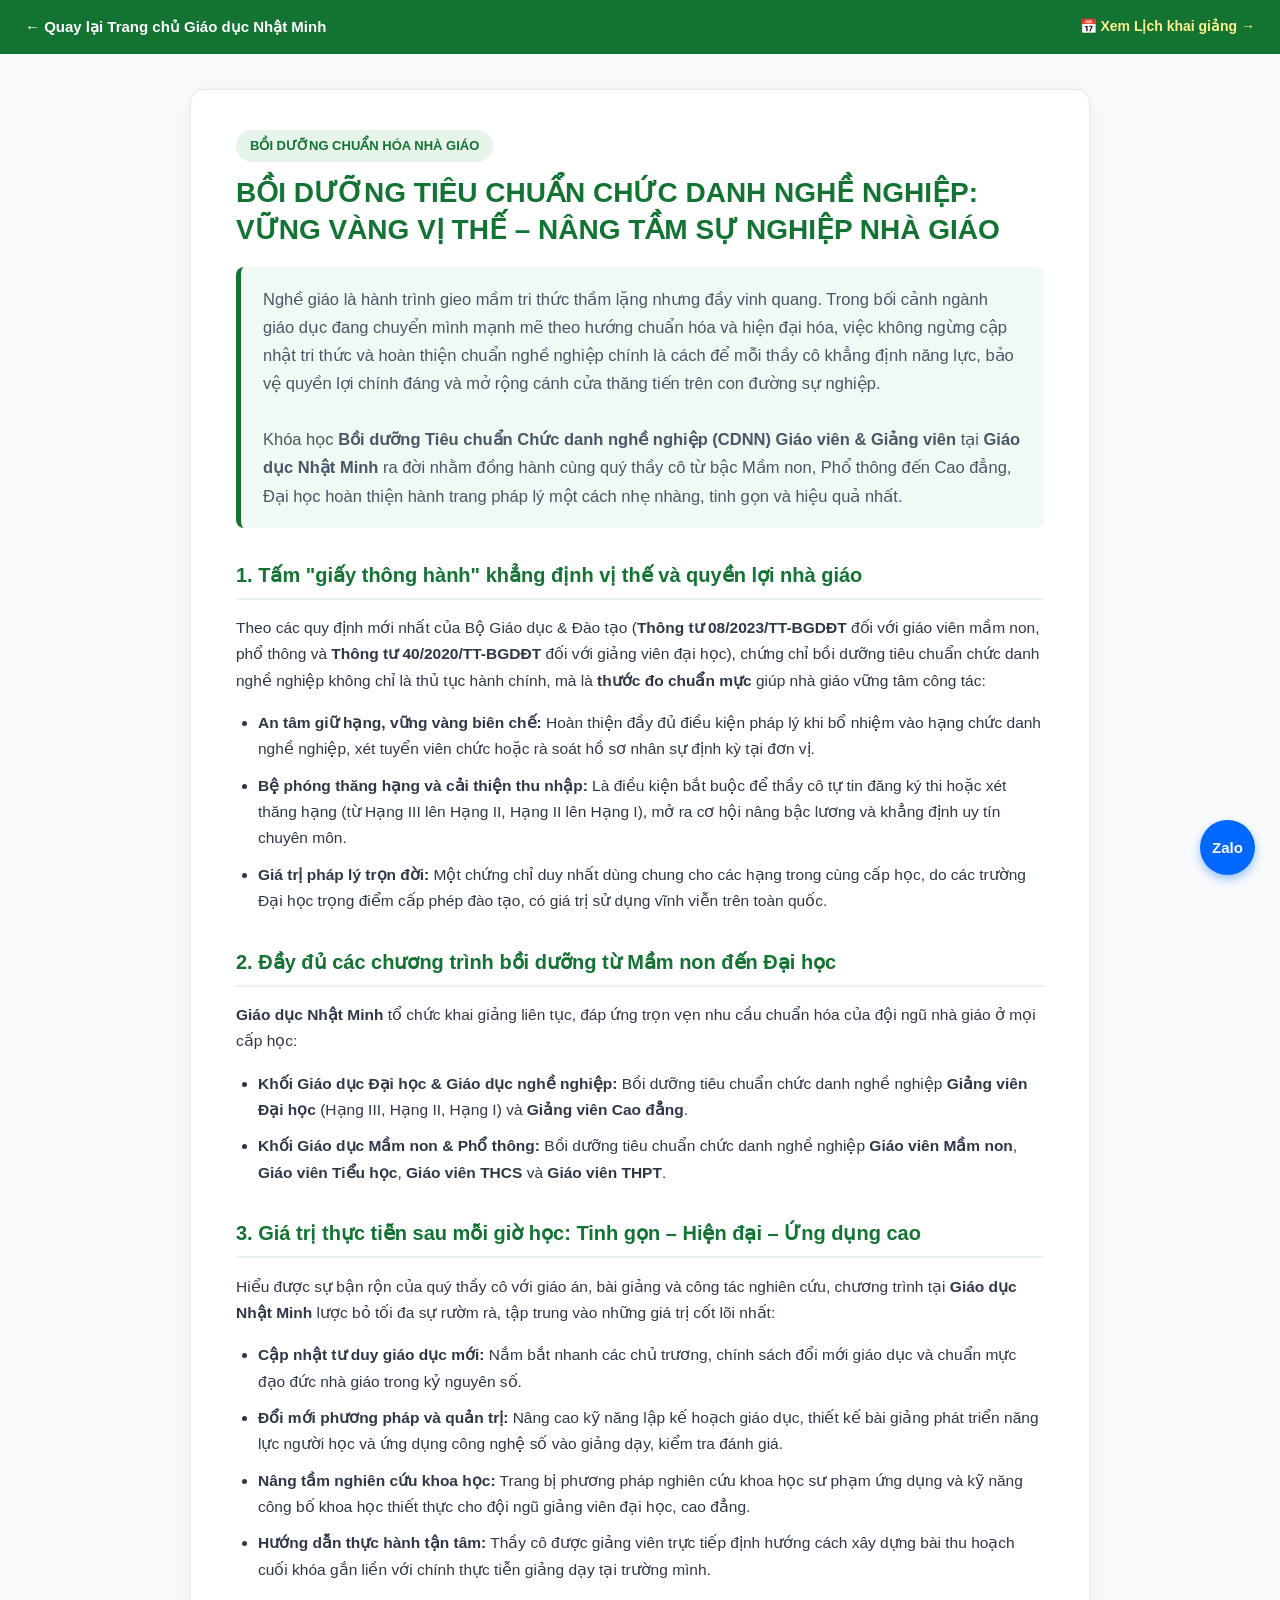
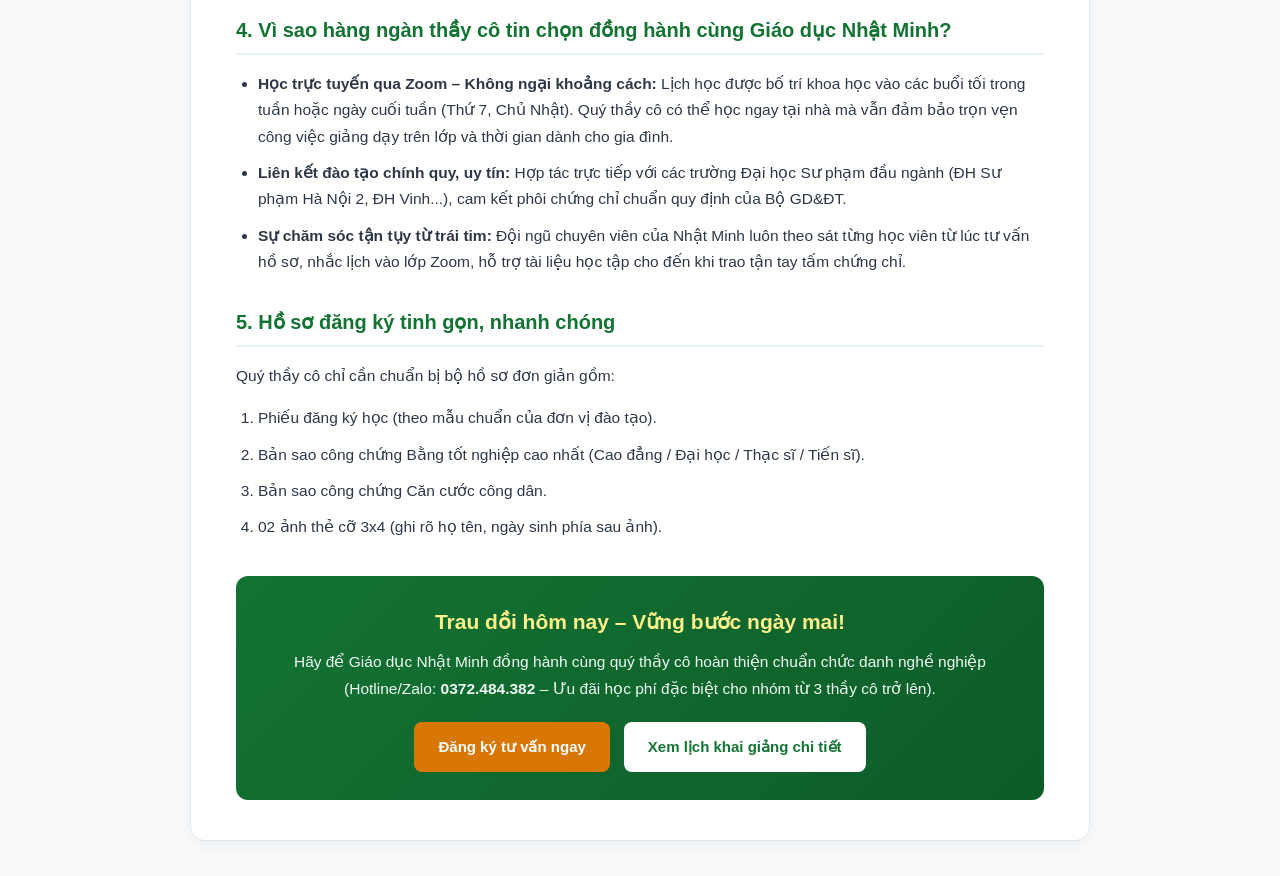
==== chuc-danh-nghe-nghiep.html @ af93ff40 "Create chuc-danh-nghe-nghiep.html" ====
<!DOCTYPE html>
<html lang="vi">
<head>
  <meta charset="UTF-8">
  <meta name="viewport" content="width=device-width, initial-scale=1.0">
  <title>Bồi dưỡng Tiêu chuẩn Chức danh nghề nghiệp Giáo viên & Giảng viên - Giáo dục Nhật Minh</title>
  <style>
    * { box-sizing: border-box; }
    body {
      margin: 0;
      background-color: #f8fafc;
      font-family: Arial, sans-serif;
      color: #2d3748;
      line-height: 1.7;
    }
    .top-nav-bar {
      background-color: #137333;
      padding: 14px 25px;
      display: flex;
      justify-content: space-between;
      align-items: center;
      flex-wrap: wrap;
      gap: 10px;
    }
    .top-nav-bar a {
      color: #ffffff;
      text-decoration: none;
      font-weight: bold;
      font-size: 15px;
    }
    .article-container {
      max-width: 900px;
      margin: 35px auto;
      background: #ffffff;
      padding: 40px 45px;
      border-radius: 14px;
      box-shadow: 0 4px 20px rgba(0, 0, 0, 0.05);
      border: 1px solid #e2e8f0;
    }
    .article-badge {
      display: inline-block;
      background: #e6f4ea;
      color: #137333;
      font-weight: bold;
      font-size: 13px;
      padding: 5px 14px;
      border-radius: 20px;
      margin-bottom: 12px;
      text-transform: uppercase;
    }
    .article-container h1 {
      color: #137333;
      font-size: 28px;
      line-height: 1.35;
      margin: 0 0 18px 0;
    }
    .article-lead {
      font-size: 16.5px;
      color: #4a5568;
      background: #f0f9f4;
      padding: 18px 22px;
      border-left: 5px solid #137333;
      border-radius: 8px;
      margin-bottom: 28px;
    }
    .article-container h2 {
      color: #137333;
      font-size: 20px;
      margin-top: 30px;
      margin-bottom: 12px;
      padding-bottom: 6px;
      border-bottom: 2px solid #e6f4ea;
    }
    .article-container p {
      font-size: 15.5px;
      margin-bottom: 14px;
    }
    .article-container ul, .article-container ol {
      padding-left: 22px;
      margin-bottom: 18px;
    }
    .article-container li {
      font-size: 15.5px;
      margin-bottom: 10px;
    }
    .cta-box {
      background: linear-gradient(135deg, #137333 0%, #0d5c28 100%);
      color: #ffffff;
      padding: 28px 30px;
      border-radius: 12px;
      margin-top: 35px;
      text-align: center;
    }
    .cta-box h3 {
      margin: 0 0 10px 0;
      font-size: 21px;
      color: #fef08a;
    }
    .cta-box p {
      margin: 0 0 20px 0;
      font-size: 15.5px;
      color: #f0fdf4;
    }
    .cta-buttons {
      display: flex;
      justify-content: center;
      gap: 14px;
      flex-wrap: wrap;
    }
    .btn-cta-gold {
      background-color: #d97706;
      color: #ffffff;
      text-decoration: none;
      padding: 12px 24px;
      border-radius: 8px;
      font-weight: bold;
      font-size: 15px;
    }
    .btn-cta-gold:hover {
      background-color: #b45309;
    }
    .btn-cta-white {
      background-color: #ffffff;
      color: #137333;
      text-decoration: none;
      padding: 12px 24px;
      border-radius: 8px;
      font-weight: bold;
      font-size: 15px;
    }
    .btn-cta-white:hover {
      background-color: #f0fdf4;
    }
    .zalo-float-btn {
      position: fixed;
      bottom: 25px;
      right: 25px;
      width: 55px;
      height: 55px;
      background-color: #0068ff;
      color: #ffffff;
      border-radius: 50%;
      display: flex;
      align-items: center;
      justify-content: center;
      font-weight: bold;
      font-size: 15px;
      text-decoration: none;
      box-shadow: 0 4px 10px rgba(0, 104, 255, 0.4);
      z-index: 9999;
    }
    @media (max-width: 600px) {
      .article-container {
        margin: 15px;
        padding: 24px 20px;
      }
      .article-container h1 {
        font-size: 22px;
      }
    }
  </style>
</head>
<body>

  <div class="top-nav-bar">
    <a href="index.html">← Quay lại Trang chủ Giáo dục Nhật Minh</a>
    <a href="lich-dao-tao.html" style="color: #fef08a; font-size: 14px;">📅 Xem Lịch khai giảng →</a>
  </div>

  <div class="article-container">
    <span class="article-badge">Bồi dưỡng chuẩn hóa nhà giáo</span>
    <h1>BỒI DƯỠNG TIÊU CHUẨN CHỨC DANH NGHỀ NGHIỆP: VỮNG VÀNG VỊ THẾ – NÂNG TẦM SỰ NGHIỆP NHÀ GIÁO</h1>

    <div class="article-lead">
      Nghề giáo là hành trình gieo mầm tri thức thầm lặng nhưng đầy vinh quang. Trong bối cảnh ngành giáo dục đang chuyển mình mạnh mẽ theo hướng chuẩn hóa và hiện đại hóa, việc không ngừng cập nhật tri thức và hoàn thiện chuẩn nghề nghiệp chính là cách để mỗi thầy cô khẳng định năng lực, bảo vệ quyền lợi chính đáng và mở rộng cánh cửa thăng tiến trên con đường sự nghiệp.<br><br>
      Khóa học <strong>Bồi dưỡng Tiêu chuẩn Chức danh nghề nghiệp (CDNN) Giáo viên & Giảng viên</strong> tại <strong>Giáo dục Nhật Minh</strong> ra đời nhằm đồng hành cùng quý thầy cô từ bậc Mầm non, Phổ thông đến Cao đẳng, Đại học hoàn thiện hành trang pháp lý một cách nhẹ nhàng, tinh gọn và hiệu quả nhất.
    </div>

    <h2>1. Tấm "giấy thông hành" khẳng định vị thế và quyền lợi nhà giáo</h2>
    <p>Theo các quy định mới nhất của Bộ Giáo dục & Đào tạo (<strong>Thông tư 08/2023/TT-BGDĐT</strong> đối với giáo viên mầm non, phổ thông và <strong>Thông tư 40/2020/TT-BGDĐT</strong> đối với giảng viên đại học), chứng chỉ bồi dưỡng tiêu chuẩn chức danh nghề nghiệp không chỉ là thủ tục hành chính, mà là <strong>thước đo chuẩn mực</strong> giúp nhà giáo vững tâm công tác:</p>
    <ul>
      <li><strong>An tâm giữ hạng, vững vàng biên chế:</strong> Hoàn thiện đầy đủ điều kiện pháp lý khi bổ nhiệm vào hạng chức danh nghề nghiệp, xét tuyển viên chức hoặc rà soát hồ sơ nhân sự định kỳ tại đơn vị.</li>
      <li><strong>Bệ phóng thăng hạng và cải thiện thu nhập:</strong> Là điều kiện bắt buộc để thầy cô tự tin đăng ký thi hoặc xét thăng hạng (từ Hạng III lên Hạng II, Hạng II lên Hạng I), mở ra cơ hội nâng bậc lương và khẳng định uy tín chuyên môn.</li>
      <li><strong>Giá trị pháp lý trọn đời:</strong> Một chứng chỉ duy nhất dùng chung cho các hạng trong cùng cấp học, do các trường Đại học trọng điểm cấp phép đào tạo, có giá trị sử dụng vĩnh viễn trên toàn quốc.</li>
    </ul>

    <h2>2. Đầy đủ các chương trình bồi dưỡng từ Mầm non đến Đại học</h2>
    <p><strong>Giáo dục Nhật Minh</strong> tổ chức khai giảng liên tục, đáp ứng trọn vẹn nhu cầu chuẩn hóa của đội ngũ nhà giáo ở mọi cấp học:</p>
    <ul>
      <li><strong>Khối Giáo dục Đại học & Giáo dục nghề nghiệp:</strong> Bồi dưỡng tiêu chuẩn chức danh nghề nghiệp <strong>Giảng viên Đại học</strong> (Hạng III, Hạng II, Hạng I) và <strong>Giảng viên Cao đẳng</strong>.</li>
      <li><strong>Khối Giáo dục Mầm non & Phổ thông:</strong> Bồi dưỡng tiêu chuẩn chức danh nghề nghiệp <strong>Giáo viên Mầm non</strong>, <strong>Giáo viên Tiểu học</strong>, <strong>Giáo viên THCS</strong> và <strong>Giáo viên THPT</strong>.</li>
    </ul>

    <h2>3. Giá trị thực tiễn sau mỗi giờ học: Tinh gọn – Hiện đại – Ứng dụng cao</h2>
    <p>Hiểu được sự bận rộn của quý thầy cô với giáo án, bài giảng và công tác nghiên cứu, chương trình tại <strong>Giáo dục Nhật Minh</strong> lược bỏ tối đa sự rườm rà, tập trung vào những giá trị cốt lõi nhất:</p>
    <ul>
      <li><strong>Cập nhật tư duy giáo dục mới:</strong> Nắm bắt nhanh các chủ trương, chính sách đổi mới giáo dục và chuẩn mực đạo đức nhà giáo trong kỷ nguyên số.</li>
      <li><strong>Đổi mới phương pháp và quản trị:</strong> Nâng cao kỹ năng lập kế hoạch giáo dục, thiết kế bài giảng phát triển năng lực người học và ứng dụng công nghệ số vào giảng dạy, kiểm tra đánh giá.</li>
      <li><strong>Nâng tầm nghiên cứu khoa học:</strong> Trang bị phương pháp nghiên cứu khoa học sư phạm ứng dụng và kỹ năng công bố khoa học thiết thực cho đội ngũ giảng viên đại học, cao đẳng.</li>
      <li><strong>Hướng dẫn thực hành tận tâm:</strong> Thầy cô được giảng viên trực tiếp định hướng cách xây dựng bài thu hoạch cuối khóa gắn liền với chính thực tiễn giảng dạy tại trường mình.</li>
    </ul>

    <h2>4. Vì sao hàng ngàn thầy cô tin chọn đồng hành cùng Giáo dục Nhật Minh?</h2>
    <ul>
      <li><strong>Học trực tuyến qua Zoom – Không ngại khoảng cách:</strong> Lịch học được bố trí khoa học vào các buổi tối trong tuần hoặc ngày cuối tuần (Thứ 7, Chủ Nhật). Quý thầy cô có thể học ngay tại nhà mà vẫn đảm bảo trọn vẹn công việc giảng dạy trên lớp và thời gian dành cho gia đình.</li>
      <li><strong>Liên kết đào tạo chính quy, uy tín:</strong> Hợp tác trực tiếp với các trường Đại học Sư phạm đầu ngành (ĐH Sư phạm Hà Nội 2, ĐH Vinh...), cam kết phôi chứng chỉ chuẩn quy định của Bộ GD&ĐT.</li>
      <li><strong>Sự chăm sóc tận tụy từ trái tim:</strong> Đội ngũ chuyên viên của Nhật Minh luôn theo sát từng học viên từ lúc tư vấn hồ sơ, nhắc lịch vào lớp Zoom, hỗ trợ tài liệu học tập cho đến khi trao tận tay tấm chứng chỉ.</li>
    </ul>

    <h2>5. Hồ sơ đăng ký tinh gọn, nhanh chóng</h2>
    <p>Quý thầy cô chỉ cần chuẩn bị bộ hồ sơ đơn giản gồm:</p>
    <ol>
      <li>Phiếu đăng ký học (theo mẫu chuẩn của đơn vị đào tạo).</li>
      <li>Bản sao công chứng Bằng tốt nghiệp cao nhất (Cao đẳng / Đại học / Thạc sĩ / Tiến sĩ).</li>
      <li>Bản sao công chứng Căn cước công dân.</li>
      <li>02 ảnh thẻ cỡ 3x4 (ghi rõ họ tên, ngày sinh phía sau ảnh).</li>
    </ol>

    <div class="cta-box">
      <h3>Trau dồi hôm nay – Vững bước ngày mai!</h3>
      <p>Hãy để Giáo dục Nhật Minh đồng hành cùng quý thầy cô hoàn thiện chuẩn chức danh nghề nghiệp (Hotline/Zalo: <strong>0372.484.382</strong> – Ưu đãi học phí đặc biệt cho nhóm từ 3 thầy cô trở lên).</p>
      <div class="cta-buttons">
        <a href="index.html#tu-van" class="btn-cta-gold">Đăng ký tư vấn ngay</a>
        <a href="lich-dao-tao.html" class="btn-cta-white">Xem lịch khai giảng chi tiết</a>
      </div>
    </div>
  </div>

  <a href="https://zalo.me" target="_blank" class="zalo-float-btn" title="Chat Zalo tư vấn">
    Zalo
  </a>

</body>
</html>
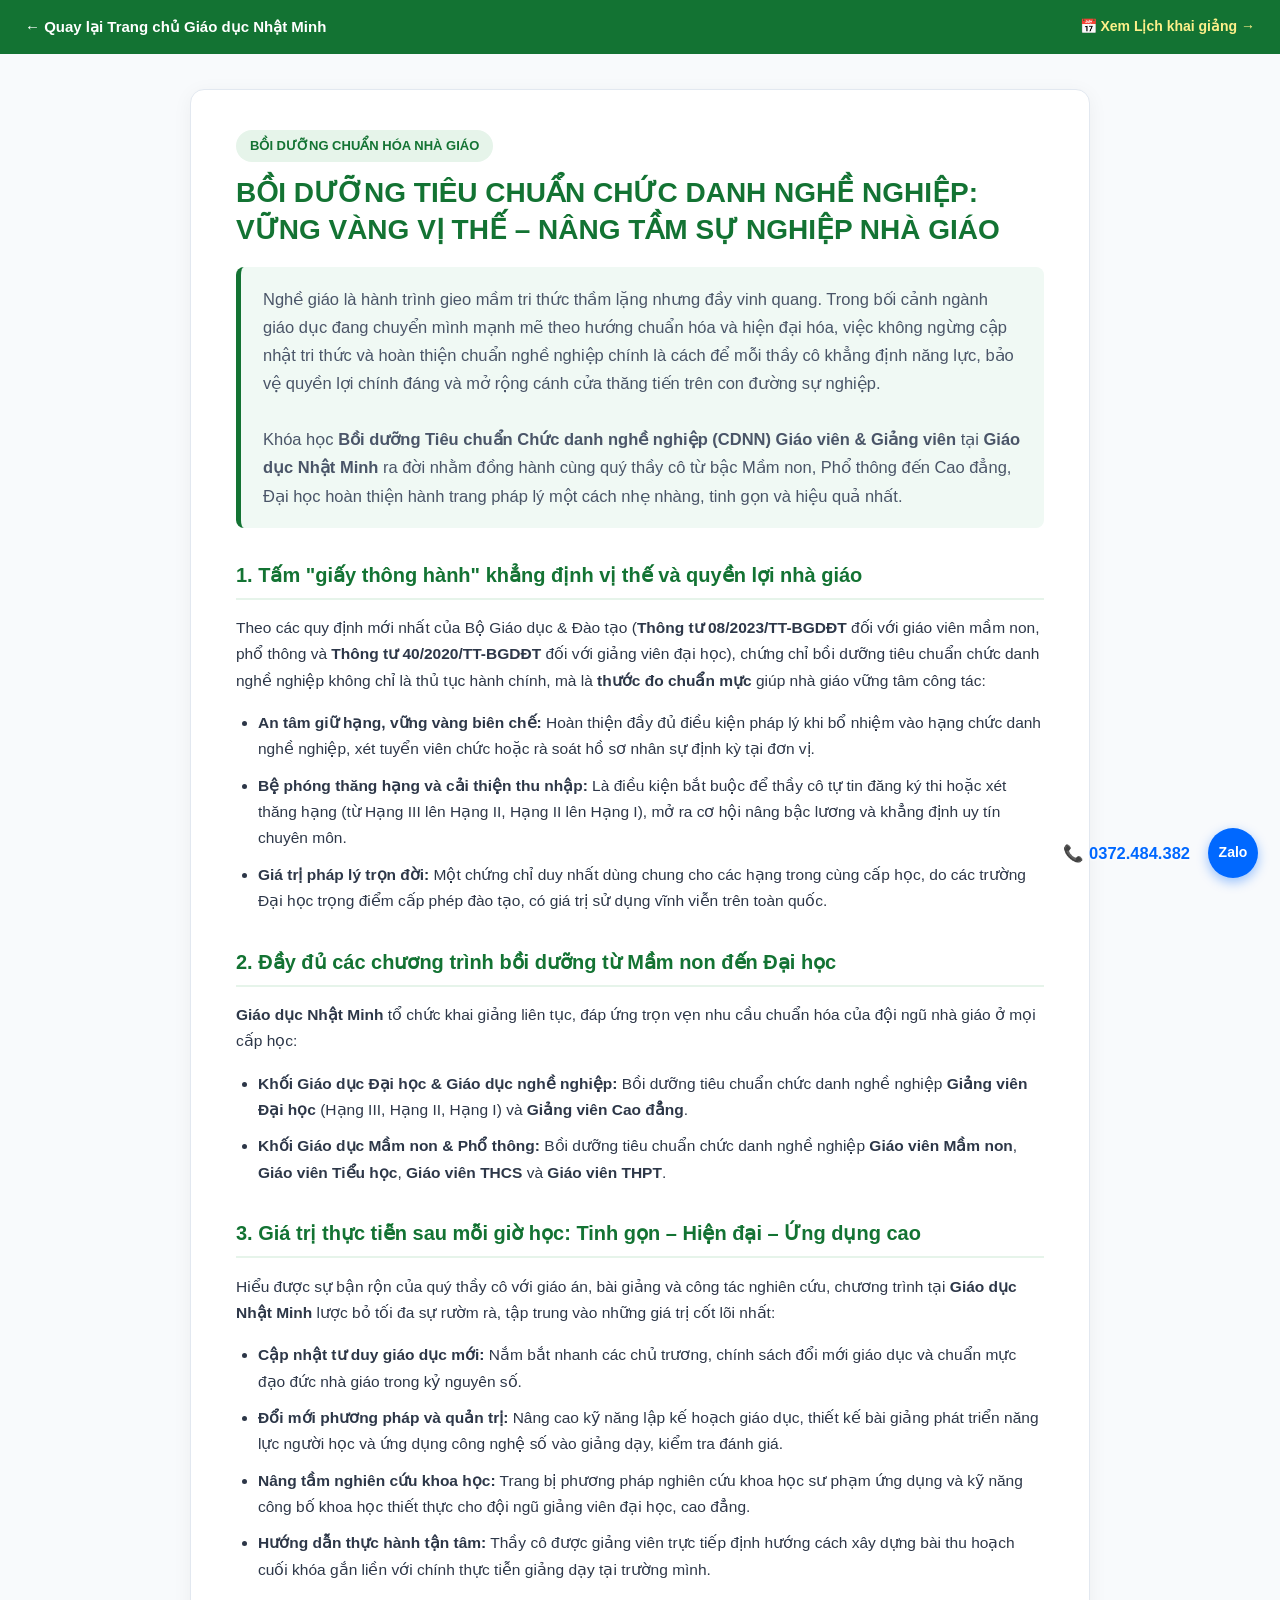
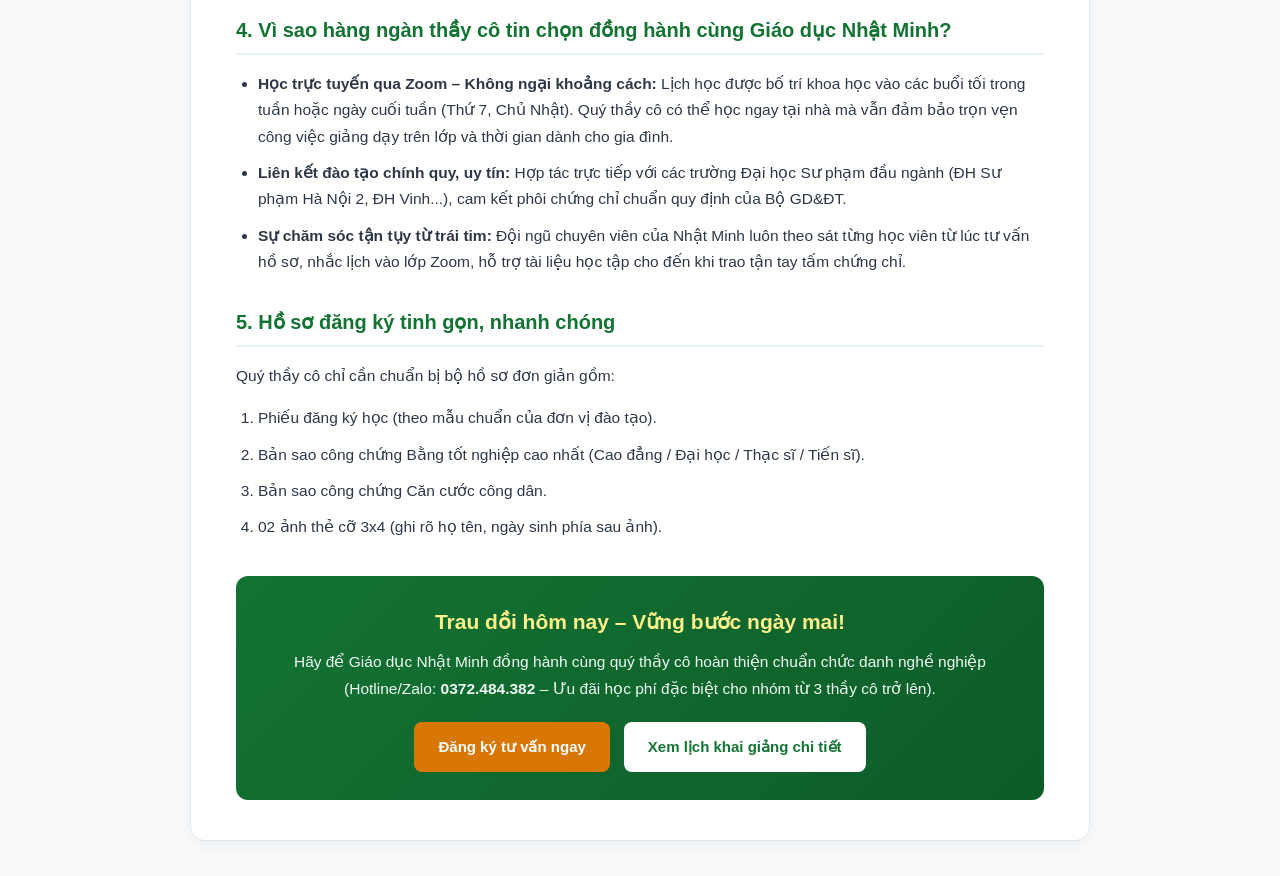
==== commit be7f2298: "Enhance contact section with phone and Zalo links Added a phone contact link and Zalo chat button wi" ====
--- a/chuc-danh-nghe-nghiep.html
+++ b/chuc-danh-nghe-nghiep.html
@@ -221,14 +221,62 @@
       <p>Hãy để Giáo dục Nhật Minh đồng hành cùng quý thầy cô hoàn thiện chuẩn chức danh nghề nghiệp (Hotline/Zalo: <strong>0372.484.382</strong> – Ưu đãi học phí đặc biệt cho nhóm từ 3 thầy cô trở lên).</p>
       <div class="cta-buttons">
         <a href="index.html#tu-van" class="btn-cta-gold">Đăng ký tư vấn ngay</a>
-        <a href="lich-dao-tao.html" class="btn-cta-white">Xem lịch khai giảng chi tiết</a>
+        <a href="lich-dao-tao.html#box-cdnn" class="btn-cta-white">Xem lịch khai giảng chi tiết</a>
       </div>
     </div>
   </div>
 
-  <a href="https://zalo.me" target="_blank" class="zalo-float-btn" title="Chat Zalo tư vấn">
-    Zalo
-  </a>
+    <div class="nm-clean-contact">
+    <a href="tel:0372484382" class="nm-clean-phone" title="Bấm để gọi trực tiếp 0372.484.382">
+      📞 0372.484.382
+    </a>
+    <a href="https://zalo.me" target="_blank" rel="noopener noreferrer" class="nm-clean-zalo" title="Chat Zalo tư vấn">
+      Zalo
+    </a>
+  </div>
+
+  <style>
+    .nm-clean-contact {
+      position: fixed !important;
+      bottom: 22px !important;
+      right: 22px !important;
+      display: flex !important;
+      align-items: center !important;
+      gap: 12px !important;
+      z-index: 99999 !important;
+    }
+    .nm-clean-phone {
+      background: transparent !important;
+      border: none !important;
+      box-shadow: none !important;
+      color: #0068ff !important;
+      text-decoration: none !important;
+      padding: 4px 6px !important;
+      font-weight: bold !important;
+      font-size: 16.5px !important;
+      display: flex !important;
+      align-items: center !important;
+      gap: 5px !important;
+      text-shadow: 0 1px 3px rgba(255, 255, 255, 0.95) !important;
+    }
+    .nm-clean-phone:hover {
+      color: #d97706 !important;
+    }
+    .nm-clean-zalo {
+      width: 50px !important;
+      height: 50px !important;
+      background-color: #0068ff !important;
+      color: #ffffff !important;
+      border-radius: 50% !important;
+      display: flex !important;
+      align-items: center !important;
+      justify-content: center !important;
+      font-weight: bold !important;
+      font-size: 14px !important;
+      text-decoration: none !important;
+      box-shadow: 0 4px 12px rgba(0, 104, 255, 0.4) !important;
+    }
+  </style>
 
 </body>
 </html>
